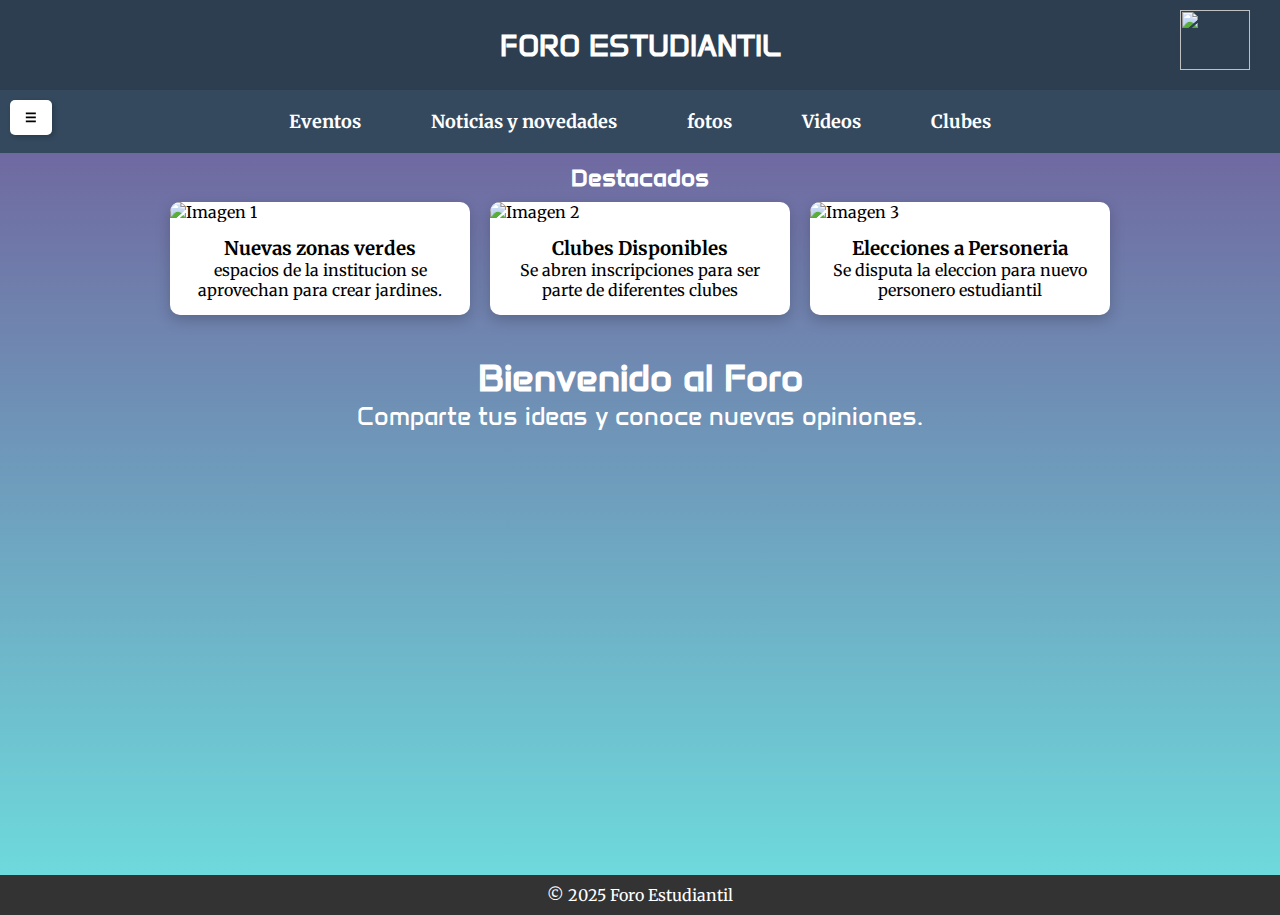
==== index.html @ 32e2ac1a "Add files via upload" ====
<!DOCTYPE html>
<html lang="en">
<head>
    <meta charset="UTF-8">
    <meta name="viewport" content="width=device-width, initial-scale=1.0">
    <title>Academy</title>
    <link rel="stylesheet" href="estilos.css">
    <style>
        @import url('https://fonts.googleapis.com/css2?family=Anta&family=Madimi+One&family=Merriweather:ital,wght@0,300;0,400;0,700;0,900;1,300;1,400;1,700;1,900&family=Oswald:wght@200..700&family=Paytone+One&family=Roboto+Mono:ital,wght@0,100..700;1,100..700&display=swap');
    </style>
</head>
<body>
    <header class="titulo">
        <h1 class="foro">FORO ESTUDIANTIL</h1>
        <img class="escudo" src="/imagen/escudo.jpeg" alt="">
    </header> 

    <nav class="navbar">
        <ul>
            <li class="Even"><a href="#">Eventos</a></li>
            <li class="Noti"><a href="noticias.html">Noticias y novedades</a></li>
            <li class="Fot"><a href="#">fotos</a></li>
            <li class="Vid"><a href="#">Videos</a></li>
            <li class="Club"><a href="clubles.html">Clubes</a></li>
        </ul>
    </nav>

    <h2 class="destacado">Destacados</h2>

    <div class="galer">
        <div class="cart">
            <img src="/imagen/jardin.jpeg" alt="Imagen 1">
            <div class="contenido">
                <h3>Nuevas zonas verdes</h3>
                <p>espacios de la institucion se aprovechan para crear jardines.</p>
            </div>
        </div>
        <div class="cart">
            <img src="/imagen/Lectura.jpg" alt="Imagen 2">
            <div class="contenido">
                <h3>Clubes Disponibles</h3>
                <p>Se abren inscripciones para ser parte de diferentes clubes</p>
            </div>
        </div>
        <div class="cart">
            <img src="imagen/personero.webp" alt="Imagen 3">
            <div class="contenido">
                <h3>Elecciones a Personeria</h3>
                <p>Se disputa la eleccion para nuevo personero estudiantil</p>
            </div>
        </div>
    </div>

    <button class="toggle-btn" id="toggleBtn" onclick="toggleMenu()">☰</button>

    <aside class="lateral" id="sidebar">
        <div class="usuario-container">
            <img class="usuario" src="imagen/user.png" alt="" width="45">
            <a class="info" href="Informacion.html">Información personal</a>
        </div>
        <div class="subir-container">
            <img class="subir" src="imagen/bxs-report.svg" alt="">
            <a class="sub" href="#" onclick="toggleSubMenu()">Subir contenido</a>
        </div>
        <div class="submenu" id="submenu">
            <button onclick="subirArchivo('imagen')">📷 Imagen</button>
            <button onclick="subirArchivo('video')">🎥 Video</button>
            <button onclick="subirArchivo('comentario')">📝 Comentario</button>
        </div>
    </aside>

    <script>
         function toggleMenu() {
            let sidebar = document.getElementById("sidebar");
            let toggleBtn = document.getElementById("toggleBtn");

            if (sidebar.style.left === "0px") {
                sidebar.style.left = "-260px";
                toggleBtn.style.left = "10px"; // Vuelve el botón a su lugar
            } else {
                sidebar.style.left = "0px";
                toggleBtn.style.left = "260px"; // Mueve el botón para que no desaparezca
            }
        }


     function toggleSubMenu() {
        let submenu = document.getElementById("submenu");
        submenu.style.display = submenu.style.display === "flex" ? "none" : "flex";
}


        function subirArchivo(tipo) {
            alert("Subiendo " + tipo);
        }
    </script>

    <div class="estudiante">

        <img class="estudent" src="" alt="">

    </div>

    <main>    
        <section>
            <h2 class="bien">Bienvenido al Foro</h2>
            <p class="com">Comparte tus ideas y conoce nuevas opiniones.</p>
        </section> 
         
        
    </main>

    <footer>
        <p>&copy; 2025 Foro Estudiantil</p>
    </footer>
    

</body>
</html>
---- estilos.css ----
* {
    margin: 0;
    padding: 0;
    box-sizing: border-box; 
}

body {
    font-family: "Merriweather", serif;
    display: flex;
    flex-direction: column;
    align-items: center; 
    background: linear-gradient(to top, rgba(48, 207, 208, 0.7), rgba(51, 8, 103, 0.7)), 
                url("imagen/comunidad-1.jpeg"); /* Reemplaza con la ruta correcta */
    background-size: cover;
    background-position: center;
    background-attachment: fixed; /* Para efecto de desplazamiento */
}



/* HEADER */
.titulo {
    background-color: #2c3e50;
            color: white;
    height: 90px;
    width: 100%;
    display: flex;
    align-items: center;
    justify-content: center;
}

.escudo{
    width: 70px ;
    height: 60px;
    background-size: cover;
    background-position: center;
    position: fixed;
            right: 30px;
            top: 10px;
   
}

.foro {
    font-family: "Anta", sans-serif;
    font-size: 30px;
}

/* NAVBAR */
.navbar {
    background-color: #34495e;
            padding: 10px;
    width: 100%;
    text-align: center;
    
 
    
}

.navbar ul {
    list-style: none;
    padding: 10px;
    display: flex;
    justify-content: center;
    gap: 70px;
    
}


.navbar li {
    display: inline;
    
}

.navbar li:hover {
    background-color: #1abc9c;
            border-radius: 5px;
    -webkit-border-radius: 4px;
    -moz-border-radius: 4px;
    -ms-border-radius: 4px;
    -o-border-radius: 4px;
    animation: 2s;
    -webkit-animation: 2s;
    
}

.navbar a {
    color: white;
    text-decoration: none;
    font-size: 18px;
    font-weight: bold;
}

/* ASIDE */
.lateral {
            position: fixed;
            left: -260px;
            /*Inicialmenteoculta*/top: 100px;
            background: #7db3c0;
            border-radius: 10px;
            width: 250px;
            height: 400px;
            padding: 15px;
            border-radius: 0px 8px 8px 0px;
            transition: left 0.3s ease-in-out;
            -webkit-transition: left 0.3s ease-in-out;
            -moz-transition: left 0.3s ease-in-out;
            -ms-transition: left 0.3s ease-in-out;
            -o-transition: left 0.3s ease-in-out;
            -webkit-border-radius: 10px;
            -moz-border-radius: 10px;
            -ms-border-radius: 10px;
            -o-border-radius: 10px;
}

/* MAIN */
main {
    margin: 20px;
    width: 70%;
    height: 500px;
    text-align: center;
    font-family: "Anta", sans-serif;
    font-size: 25px;
    
}

.usuario-container, .subir-container {
    display: flex;
    align-items: center;
    gap: 10px;
    margin-bottom: 20px;
    color: white;
    font-weight: bold;
}

.sub, .info {
    color: aliceblue;
    text-decoration: none;
}

.subir {
    width: 45px;
}

/* Botón para abrir/cerrar la barra lateral */
    .toggle-btn {
        position: fixed;
        left: 10px;
        top: 100px;
        background: #fff;
        border: none;
        padding: 10px 15px;
        cursor: pointer;
        border-radius: 5px;
        font-weight: bold;
        box-shadow: 2px 2px 5px rgba(0, 0, 0, 0.2);
        transition: left 0.3s ease-in-out;
    }




.subir-menu {
    display: none;
    flex-direction: column;
    background: #333;
    padding: 10px;
    border-radius: 8px;
    position: absolute;
    top: 50px; /* Ajusta según necesidad */
    left: 0;
    width: 150px;
    box-shadow: 0 4px 6px rgba(0, 0, 0, 0.2);
}



.submenu {
    display: none;
    flex-direction: column;
    margin-top: 10px;
}

.submenu button {
    background: #fff;
    border: none;
    padding: 5px;
    margin: 5px 0;
    cursor: pointer;
    text-align: left;
    width: 100%;
}


/* FOOTER */
footer {
    background: #333;
    color: white;
    text-align: center;
    padding: 10px;
    width: 100%;
    
    
}

.destacado{
    font-family: "Anta", sans-serif; 
    margin-bottom: 10px;
    margin-top: 10px;
    text-align: center;
    color: white;
}

.bien, .com{
    color: white;
}
.galer {
    display: flex;
    gap: 20px;
    
}
.cart {
    width: 300px;
    background: white;
    border-radius: 10px;
    box-shadow: 0 5px 15px rgba(0, 0, 0, 0.2);
    overflow: hidden;
    transition: transform 0.3s;
}
.cart:hover {
    transform: scale(1.05);
}
.cart img {
    width: 100%;
    height: 200px;
    object-fit: cover;
}
.contenido {
    padding: 15px;
    text-align: center;
}
@media (max-width: 900px) {
    .galeria {
        flex-direction: column;
        align-items: center;
    }
}
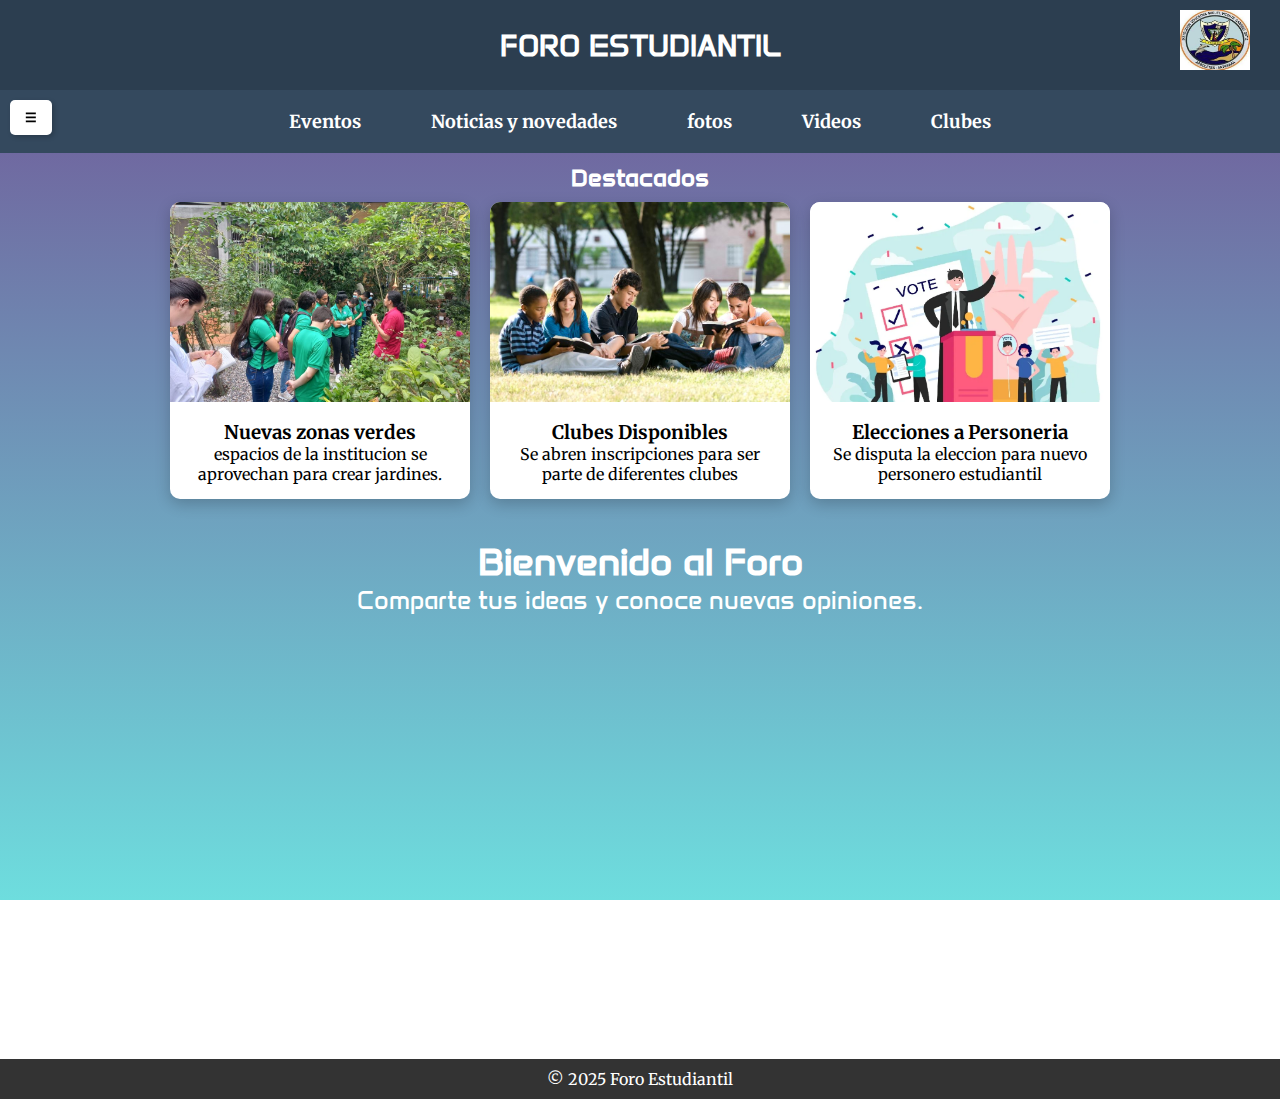
==== commit ca3a2877: "Update index.html" ====
--- a/index.html
+++ b/index.html
@@ -12,7 +12,7 @@
 <body>
     <header class="titulo">
         <h1 class="foro">FORO ESTUDIANTIL</h1>
-        <img class="escudo" src="/imagen/escudo.jpeg" alt="">
+        <img class="escudo" src="escudo.jpeg" alt="">
     </header> 
 
     <nav class="navbar">
@@ -29,21 +29,21 @@
 
     <div class="galer">
         <div class="cart">
-            <img src="/imagen/jardin.jpeg" alt="Imagen 1">
+            <img src="jardin.jpeg" alt="Imagen 1">
             <div class="contenido">
                 <h3>Nuevas zonas verdes</h3>
                 <p>espacios de la institucion se aprovechan para crear jardines.</p>
             </div>
         </div>
         <div class="cart">
-            <img src="/imagen/Lectura.jpg" alt="Imagen 2">
+            <img src="Lectura.jpg" alt="Imagen 2">
             <div class="contenido">
                 <h3>Clubes Disponibles</h3>
                 <p>Se abren inscripciones para ser parte de diferentes clubes</p>
             </div>
         </div>
         <div class="cart">
-            <img src="imagen/personero.webp" alt="Imagen 3">
+            <img src="personero.webp" alt="Imagen 3">
             <div class="contenido">
                 <h3>Elecciones a Personeria</h3>
                 <p>Se disputa la eleccion para nuevo personero estudiantil</p>
@@ -55,11 +55,11 @@
 
     <aside class="lateral" id="sidebar">
         <div class="usuario-container">
-            <img class="usuario" src="imagen/user.png" alt="" width="45">
+            <img class="usuario" src="user.png" alt="" width="45">
             <a class="info" href="Informacion.html">Información personal</a>
         </div>
         <div class="subir-container">
-            <img class="subir" src="imagen/bxs-report.svg" alt="">
+            <img class="subir" src="bxs-report.svg" alt="">
             <a class="sub" href="#" onclick="toggleSubMenu()">Subir contenido</a>
         </div>
         <div class="submenu" id="submenu">
